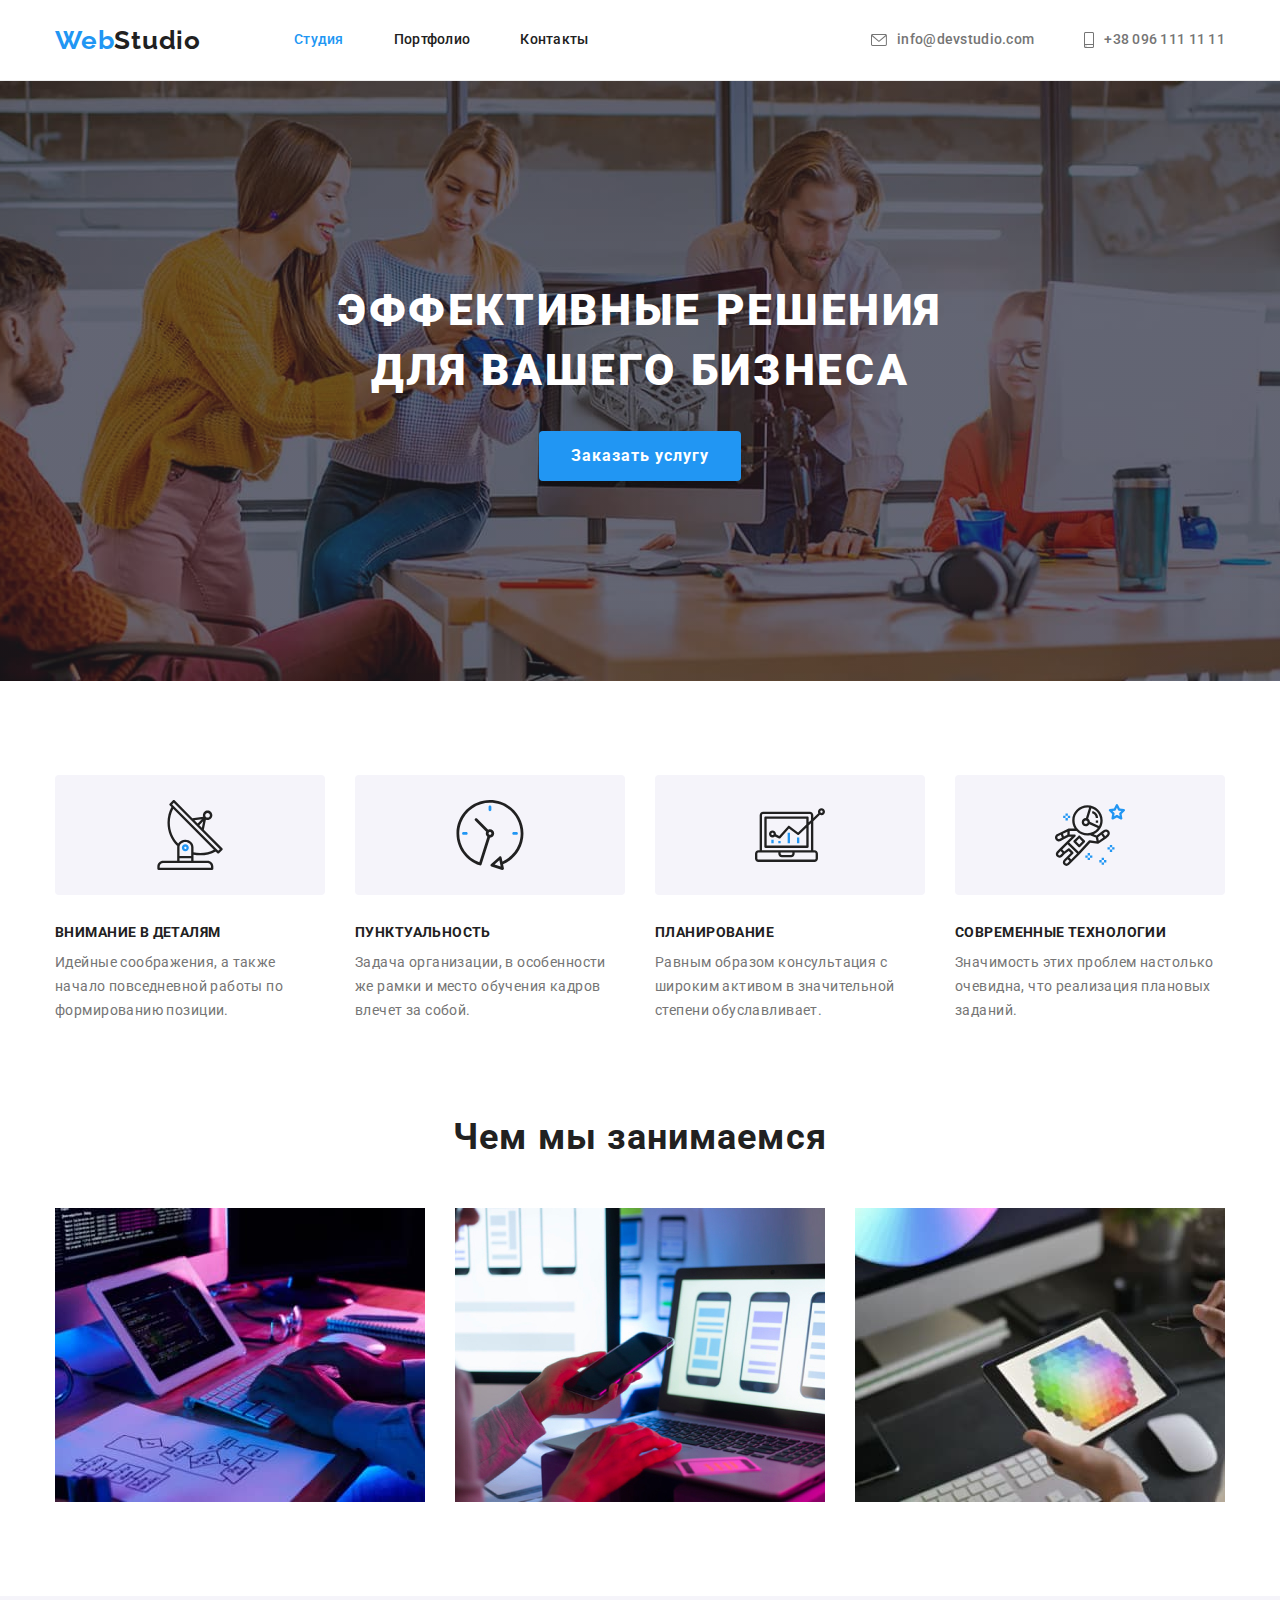
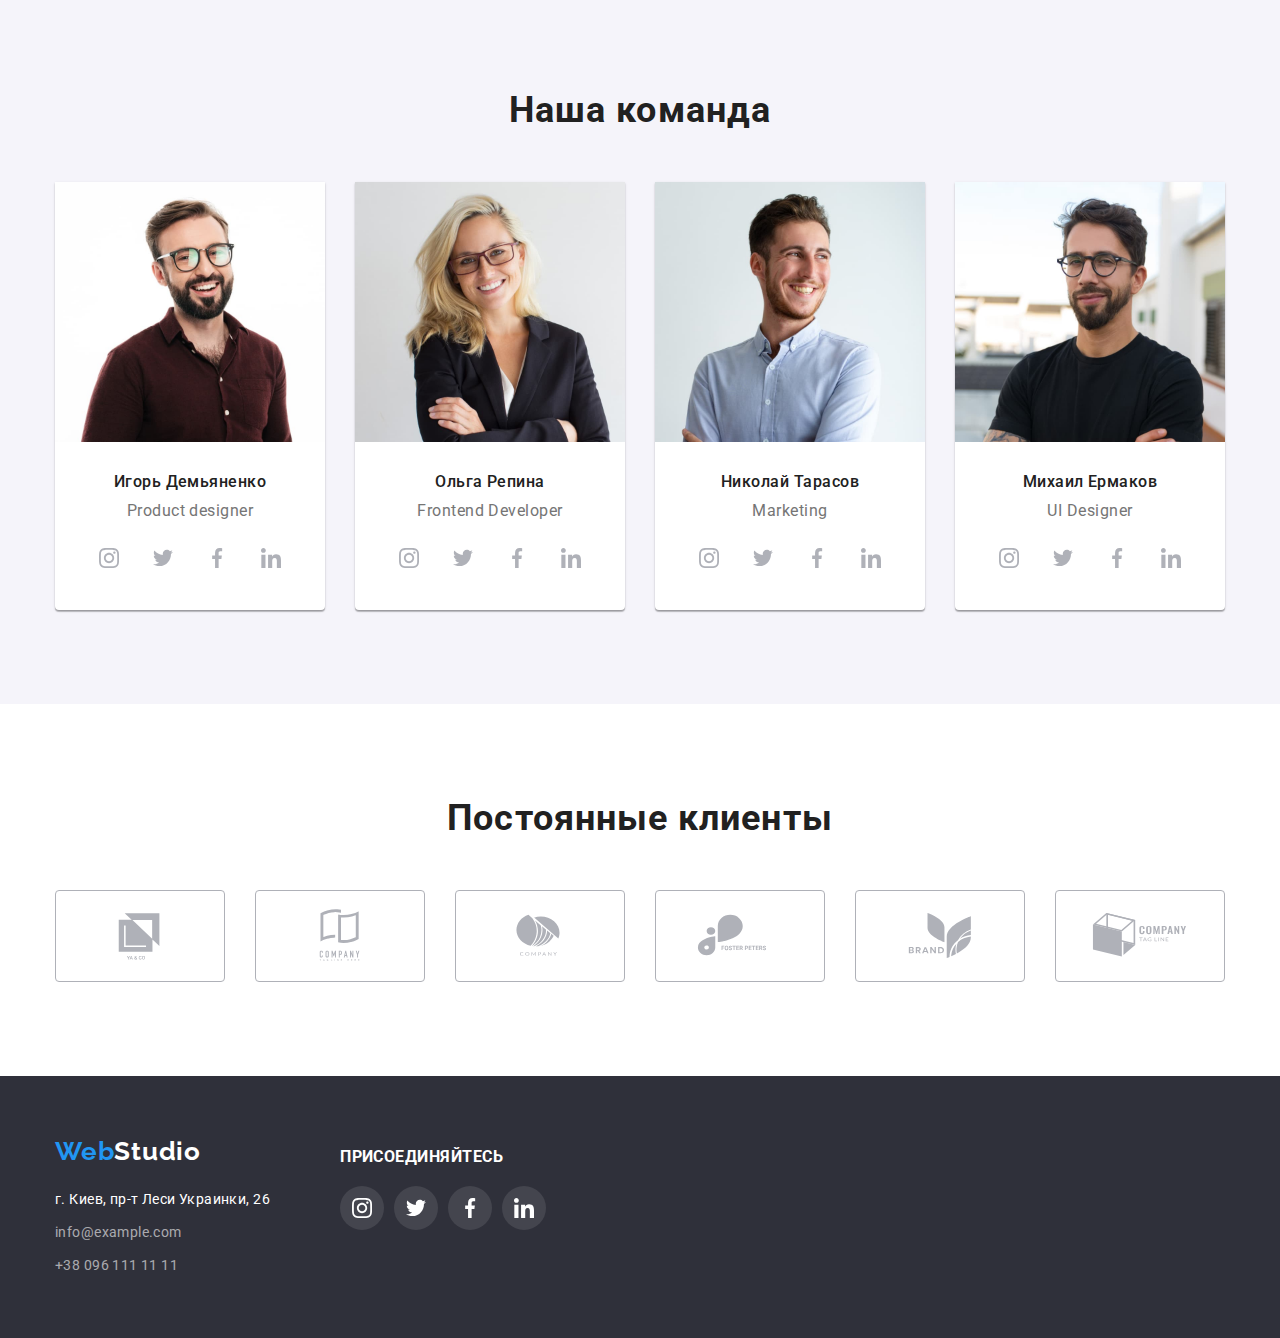
==== index.html @ 02860db5 "Initial commit" ====
<!DOCTYPE html>
<html lang="ru">
  <head>
    <meta charset="UTF-8" />
    <meta http-equiv="X-UA-Compatible" content="IE=edge" />
    <meta name="viewport" content="width=device-width, initial-scale=1.0" />
    <title>Document</title>
    <link rel="preconnect" href="https://fonts.googleapis.com" />
    <link rel="preconnect" href="https://fonts.gstatic.com" crossorigin />
    <link
      href="https://fonts.googleapis.com/css2?family=Raleway:wght@700&family=Roboto:wght@400;500;700;900&display=swap"
      rel="stylesheet"
    />
    <link rel="preconnect" href="https://fonts.googleapis.com" />
    <link rel="preconnect" href="https://fonts.gstatic.com" crossorigin />
    <link
      href="https://fonts.googleapis.com/css2?family=Raleway:wght@700&family=Roboto:wght@400;500;700;900&display=swap"
      rel="stylesheet"
    />
    <link
      rel="stylesheet"
      href="https://cdnjs.cloudflare.com/ajax/libs/modern-normalize/0.6.0/modern-normalize.min.css"
    />
    <link rel="stylesheet" href="./css/styles.css" />
  </head>
  <body>
    <header class="header">
      <div class="container main-nav">
        <a class="logo link" href="" lang="en"
          >Web<span class="headerlogo-accent">Studio</span></a
        >
        <nav>
          <ul class="site-nav list">
            <li class="item"><a href="" class="link current">Студия</a></li>
            <li class="item">
              <a href="./portfolio.html" class="link">Портфолио</a>
            </li>
            <li class="item"><a href="" class="link">Контакты</a></li>
          </ul>
        </nav>
        <ul class="contacts list">
          <li class="contact-item">
            <a href="mailto:info@devstudio.com" class="header-email"
              ><svg
                class="contact-icon"
                width="16"
                height="12"
                aria-hidden="true"
              >
                <use href="./images//symbol-defs.svg#icon-envelope"></use></svg
              >info@devstudio.com</a
            >
          </li>
          <li class="contact-item">
            <a href="tel:+380961111111" class="header-phone"
              ><svg
                class="contact-icon"
                width="10"
                height="16"
                aria-hidden="true"
              >
                <use
                  href="./images//symbol-defs.svg#icon-smartphone"
                ></use></svg
              >+38 096 111 11 11</a
            >
          </li>
        </ul>
      </div>
    </header>
    <main>
      <section class="hero">
        <div class="container">
          <h1 class="hero-title">ЭФФЕКТИВНЫЕ РЕШЕНИЯ ДЛЯ ВАШЕГО БИЗНЕСА</h1>
          <button type="button" class="button-primary">Заказать услугу</button>
        </div>
      </section>
      <section class="section">
        <div class="container">
          <h2 class="section-title visually-hidden">Наши преимущества</h2>
          <ul class="feature list">
            <li class="item">
              <div class="box">
                <svg class="icon" width="70" height="70">
                  <use href="./images//symbol-defs.svg#icon-antenna"></use>
                </svg>
              </div>
              <h3 class="title">внимание в деталям</h3>
              <p>
                Идейные соображения, а также начало повседневной работы по
                формированию позиции.
              </p>
            </li>
            <li class="item">
              <div class="box">
                <svg class="icon" width="70" height="70">
                  <use href="./images//symbol-defs.svg#icon-clock"></use>
                </svg>
              </div>
              <h3 class="title">пунктуальность</h3>
              <p>
                Задача организации, в особенности же рамки и место обучения
                кадров влечет за собой.
              </p>
            </li>
            <li class="item">
              <div class="box">
                <svg class="icon" width="70" height="70">
                  <use href="./images//symbol-defs.svg#icon-diagram"></use>
                </svg>
              </div>
              <h3 class="title">планирование</h3>
              <p>
                Равным образом консультация с широким активом в значительной
                степени обуславливает.
              </p>
            </li>
            <li class="item">
              <div class="box">
                <svg class="icon" width="70" height="70">
                  <use href="./images//symbol-defs.svg#icon-astronaut"></use>
                </svg>
              </div>
              <h3 class="title">современные технологии</h3>
              <p>
                Значимость этих проблем настолько очевидна, что реализация
                плановых заданий.
              </p>
            </li>
          </ul>
        </div>
      </section>
      <section class="section no-padding">
        <div class="container">
          <h2 class="section-title">Чем мы занимаемся</h2>
          <ul class="samples list">
            <li class="item">
              <img src="./images/pcapp.jpg" width="370" alt="создание сайтов" />
            </li>
            <li class="item">
              <img
                src="./images/mobapp.jpg"
                width="370"
                alt="разработка мобильных приложений"
              />
            </li>
            <li class="item">
              <img
                src="./images/tabletapp.jpg"
                width="370"
                alt="оптимизация сайтов"
              />
            </li>
          </ul>
        </div>
      </section>
      <section class="section team">
        <div class="container">
          <h2 class="section-title">Наша команда</h2>
          <ul class="employers list">
            <li class="item">
              <img src="./images/ihor.jpg" width="270" alt="сотрудник 1" />
              <div class="employer-card">
                <h3 class="employer-title">Игорь Демьяненко</h3>
                <p class="employer-detailes">Product designer</p>
                <ul class="employer-socials list">
                  <li class="employersoc-item">
                    <a href="" class="employersoc-link"
                      ><svg
                        class="employersoc-icon"
                        width="20"
                        height="20"
                        aria-label="посилання на Instagram"
                      >
                        <use
                          href="./images//symbol-defs.svg#icon-instagram"
                        ></use></svg
                    ></a>
                  </li>
                  <li class="employersoc-item">
                    <a href="" class="employersoc-link"
                      ><svg
                        class="employersoc-icon"
                        width="20"
                        height="20"
                        aria-label="посилання на Twitter"
                      >
                        <use
                          href="./images//symbol-defs.svg#icon-twitter"
                        ></use></svg
                    ></a>
                  </li>
                  <li class="employersoc-item">
                    <a href="" class="employersoc-link"
                      ><svg
                        class="employersoc-icon"
                        width="20"
                        height="20"
                        aria-label="посилання на Facebook"
                      >
                        <use
                          href="./images//symbol-defs.svg#icon-facebook"
                        ></use></svg
                    ></a>
                  </li>
                  <li class="employersoc-item">
                    <a href="" class="employersoc-link"
                      ><svg
                        class="employersoc-icon"
                        width="20"
                        height="20"
                        aria-label="посилання LinkedIn"
                      >
                        <use
                          href="./images//symbol-defs.svg#icon-linkedin"
                        ></use></svg
                    ></a>
                  </li>
                </ul>
              </div>
            </li>
            <li class="item">
              <img src="./images/olga.jpg" width="270" alt="сотрудник 2" />
              <div class="employer-card">
                <h3 class="employer-title">Ольга Репина</h3>
                <p class="employer-detailes">Frontend Developer</p>
                <ul class="employer-socials list">
                  <li class="employersoc-item">
                    <a href="" class="employersoc-link"
                      ><svg
                        class="employersoc-icon"
                        width="20"
                        height="20"
                        aria-label="посилання на Instagram"
                      >
                        <use
                          href="./images//symbol-defs.svg#icon-instagram"
                        ></use></svg
                    ></a>
                  </li>
                  <li class="employersoc-item">
                    <a href="" class="employersoc-link"
                      ><svg
                        class="employersoc-icon"
                        width="20"
                        height="20"
                        aria-label="посилання на Twitter"
                      >
                        <use
                          href="./images//symbol-defs.svg#icon-twitter"
                        ></use></svg
                    ></a>
                  </li>
                  <li class="employersoc-item">
                    <a href="" class="employersoc-link"
                      ><svg
                        class="employersoc-icon"
                        width="20"
                        height="20"
                        aria-label="посилання на Facebook"
                      >
                        <use
                          href="./images//symbol-defs.svg#icon-facebook"
                        ></use></svg
                    ></a>
                  </li>
                  <li class="employersoc-item">
                    <a href="" class="employersoc-link"
                      ><svg
                        class="employersoc-icon"
                        width="20"
                        height="20"
                        aria-label="посилання LinkedIn"
                      >
                        <use
                          href="./images//symbol-defs.svg#icon-linkedin"
                        ></use></svg
                    ></a>
                  </li>
                </ul>
              </div>
            </li>
            <li class="item">
              <img src="./images/nikolay.jpg" width="270" alt="сотрудник 3" />
              <div class="employer-card">
                <h3 class="employer-title">Николай Тарасов</h3>
                <p class="employer-detailes">Marketing</p>
                <ul class="employer-socials list">
                  <li class="employersoc-item">
                    <a href="" class="employersoc-link"
                      ><svg
                        class="employersoc-icon"
                        width="20"
                        height="20"
                        aria-label="посилання на Instagram"
                      >
                        <use
                          href="./images//symbol-defs.svg#icon-instagram"
                        ></use></svg
                    ></a>
                  </li>
                  <li class="employersoc-item">
                    <a href="" class="employersoc-link"
                      ><svg
                        class="employersoc-icon"
                        width="20"
                        height="20"
                        aria-label="посилання на Twitter"
                      >
                        <use
                          href="./images//symbol-defs.svg#icon-twitter"
                        ></use></svg
                    ></a>
                  </li>
                  <li class="employersoc-item">
                    <a href="" class="employersoc-link"
                      ><svg
                        class="employersoc-icon"
                        width="20"
                        height="20"
                        aria-label="посилання на Facebook"
                      >
                        <use
                          href="./images//symbol-defs.svg#icon-facebook"
                        ></use></svg
                    ></a>
                  </li>
                  <li class="employersoc-item">
                    <a href="" class="employersoc-link"
                      ><svg
                        class="employersoc-icon"
                        width="20"
                        height="20"
                        aria-label="посилання LinkedIn"
                      >
                        <use
                          href="./images//symbol-defs.svg#icon-linkedin"
                        ></use></svg
                    ></a>
                  </li>
                </ul>
              </div>
            </li>
            <li class="item">
              <img src="./images/mikhail.jpg" width="270" alt="сотрудник 4" />
              <div class="employer-card">
                <h3 class="employer-title">Михаил Ермаков</h3>
                <p class="employer-detailes">UI Designer</p>
                <ul class="employer-socials list">
                  <li class="employersoc-item">
                    <a href="" class="employersoc-link"
                      ><svg
                        class="employersoc-icon"
                        width="20"
                        height="20"
                        aria-label="посилання на Instagram"
                      >
                        <use
                          href="./images//symbol-defs.svg#icon-instagram"
                        ></use></svg
                    ></a>
                  </li>
                  <li class="employersoc-item">
                    <a href="" class="employersoc-link"
                      ><svg
                        class="employersoc-icon"
                        width="20"
                        height="20"
                        aria-label="посилання на Twitter"
                      >
                        <use
                          href="./images//symbol-defs.svg#icon-twitter"
                        ></use></svg
                    ></a>
                  </li>
                  <li class="employersoc-item">
                    <a href="" class="employersoc-link"
                      ><svg
                        class="employersoc-icon"
                        width="20"
                        height="20"
                        aria-label="посилання на Facebook"
                      >
                        <use
                          href="./images//symbol-defs.svg#icon-facebook"
                        ></use></svg
                    ></a>
                  </li>
                  <li class="employersoc-item">
                    <a href="" class="employersoc-link"
                      ><svg
                        class="employersoc-icon"
                        width="20"
                        height="20"
                        aria-label="посилання LinkedIn"
                      >
                        <use
                          href="./images//symbol-defs.svg#icon-linkedin"
                        ></use></svg
                    ></a>
                  </li>
                </ul>
              </div>
            </li>
          </ul>
        </div>
      </section>
      <section class="section">
        <h2 class="section-title">Постоянные клиенты</h2>
        <ul class="customer list">
          <li class="customer-item">
            <a href="" class="customer-link"
              ><svg class="customer-icon" width="106" height="60">
                <use href="./images//symbol-defs.svg#icon-customer1"></use></svg
            ></a>
          </li>
          <li class="customer-item">
            <a href="" class="customer-link"
              ><svg class="customer-icon" width="106" height="60">
                <use href="./images//symbol-defs.svg#icon-customer2"></use></svg
            ></a>
          </li>
          <li class="customer-item">
            <a href="" class="customer-link"
              ><svg class="customer-icon" width="106" height="60">
                <use href="./images//symbol-defs.svg#icon-customer3"></use></svg
            ></a>
          </li>
          <li class="customer-item">
            <a href="" class="customer-link"
              ><svg class="customer-icon" width="106" height="60">
                <use href="./images//symbol-defs.svg#icon-customer4"></use></svg
            ></a>
          </li>
          <li class="customer-item">
            <a href="" class="customer-link"
              ><svg class="customer-icon" width="106" height="60">
                <use href="./images//symbol-defs.svg#icon-customer5"></use></svg
            ></a>
          </li>
          <li class="customer-item">
            <a href="" class="customer-link"
              ><svg class="customer-icon" width="106" height="60">
                <use href="./images//symbol-defs.svg#icon-customer6"></use></svg
            ></a>
          </li>
        </ul>
      </section>
    </main>
    <footer class="footer">
      <div class="container">
        <div class="footer-list">
          <div class="footer-address">
            <a class="logo link" href="" lang="en"
              >Web<span class="footerlogo-accent">Studio</span></a
            >
            <address class="address">г. Киев, пр-т Леси Украинки, 26</address>
            <ul class="footer-contacts list">
              <li class="item">
                <a href="mailto:info@devstudio.com" class="footer-email"
                  >info@example.com</a
                >
              </li>
              <li class="item">
                <a href="tel:+380961111111" class="footer-phone"
                  >+38 096 111 11 11</a
                >
              </li>
            </ul>
          </div>
          <div class="footer-soc">
            <strong class="footersoc-title">ПРИСОЕДИНЯЙТЕСЬ</strong>
            <ul class="footer-socials list">
              <li>
                <a href="" class="footersoc-link"
                  ><svg
                    class="footersoc-icon"
                    width="20"
                    height="20"
                    aria-label="посилання на Instagram"
                  >
                    <use
                      href="./images//symbol-defs.svg#icon-instagram"
                    ></use></svg
                ></a>
              </li>
              <li>
                <a href="" class="footersoc-link"
                  ><svg
                    class="footersoc-icon"
                    width="20"
                    height="20"
                    aria-label="посилання на Twitter"
                  >
                    <use
                      href="./images//symbol-defs.svg#icon-twitter"
                    ></use></svg
                ></a>
              </li>
              <li>
                <a href="" class="footersoc-link"
                  ><svg
                    class="footersoc-icon"
                    width="20"
                    height="20"
                    aria-label="посилання на Facebook"
                  >
                    <use
                      href="./images//symbol-defs.svg#icon-facebook"
                    ></use></svg
                ></a>
              </li>
              <li>
                <a href="" class="footersoc-link"
                  ><svg
                    class="footersoc-icon"
                    width="20"
                    height="20"
                    aria-label="посилання LinkedIn"
                  >
                    <use
                      href="./images//symbol-defs.svg#icon-linkedin"
                    ></use></svg
                ></a>
              </li>
            </ul>
          </div>
        </div>
      </div>
    </footer>
  </body>
</html>
---- css/styles.css ----
html {
  box-sizing: border-box;
}

*,
*::before,
*::after {
  box-sizing: inherit;
}

:root {
  --primary-text-color: #757575;
  --title-text-color: #212121;
  --accent-color: #2196f3;
  --primary-white-color: #ffffff;
  --primary-background-color: #c4c4c4;
}

body {
  background-color: var(--primary-white-color);
  color: var(--primary-text-color);

  font-family: "Roboto";
  font-style: normal;
  font-size: 14px;
  line-height: 1.71;
  letter-spacing: 0.03em;
}

p {
  margin-top: 0;
  margin-bottom: 0;
}

img {
  display: block;
}

.container {
  margin-left: auto;
  margin-right: auto;
  width: 1200px;
  padding-left: 15px;
  padding-right: 15px;
}

.header {
  border-bottom: 1px solid #ececec;
}

.logo {
  font-family: "Raleway", sans-serif;
  font-style: normal;
  font-weight: 700;
  font-size: 26px;
  line-height: 1.19;
  letter-spacing: 0.03em;
  text-decoration: none;
  color: #2196f3;
}
.headerlogo-accent {
  color: #212121;
}

.logo:hover {
  color: var(--accent-color);
}

/* Site nav */

.visually-hidden {
  height: 1px;
  overflow: hidden;
  position: absolute;
  white-space: nowrap;
  width: 1px;
}
.list {
  list-style: none;
  padding: 0;
  margin: 0;
}
.main-nav {
  display: flex;
  align-items: center;
}
.site-nav {
  display: flex;
  margin-left: 93px;

  font-family: inherit;
  font-weight: 500;
  line-height: 1.14;
  letter-spacing: 0.02em;
  text-decoration: none;
}
.site-nav .item + .item {
  margin-left: 50px;
}

.site-nav .link {
  display: block;
  color: var(--title-text-color);
  text-decoration: none;
  padding: 32px 0;
}

.site-nav .link:hover,
.site-nav .link:focus {
  color: var(--accent-color);
}

.site-nav .link.current {
  color: var(--accent-color);
  text-decoration: none;
}
.contacts {
  display: flex;
  margin-left: auto;
  font-family: inherit;
  font-weight: 500;
  font-size: 14px;
  line-height: 1.14;
  letter-spacing: 0.02em;
  text-decoration: none;
}
.contact-item + .contact-item {
  margin-left: 50px;
}

.contact-icon {
  margin-right: 10px;
  fill: var(--primary-text-color);
}
.header-email {
  display: flex;
  align-items: center;
  padding: 32px 0;
  color: var(--primary-text-color);
  text-decoration: none;
}
.header-phone {
  display: flex;
  align-items: center;
  padding: 32px 0;
  color: var(--primary-text-color);
  text-decoration: none;
}
.header-email:hover,
.header-email:focus {
  color: var(--accent-color);
}
.header-email:hover .contact-icon,
.header-email:focus .contact-icon {
  fill: var(--accent-color);
}
.header-phone:hover,
.header-phone:focus {
  color: var(--accent-color);
}
.header-phone:hover .contact-icon,
.header-phone:focus .contact-icon {
  fill: var(--accent-color);
}
/* Hero */

.hero {
  padding: 200px 0;
  background-color: #2f303a;
  text-align: center;
  background-image: linear-gradient(
      to right,
      rgba(47, 48, 58, 0.4),
      rgba(47, 48, 58, 0.4)
    ),
    url(../images/headerbackground.jpg);
  background-repeat: no-repeat;
  background-position: center;
  background-size: cover;
  max-width: 1600px;
  margin: 0 auto;
}
.hero-title {
  margin-top: 0;
  margin-bottom: 30px;
  margin-left: auto;
  margin-right: auto;
  width: 696px;

  color: var(--primary-white-color);
  font-weight: 900;
  font-size: 44px;
  line-height: 1.36;
  letter-spacing: 0.06em;
  text-transform: uppercase;
}

/* button */

.button-primary {
  display: inline-block;
  margin: 0;
  min-width: 200px;
  border-radius: 4px;
  padding: 10px 32px;

  color: var(--primary-white-color);
  font-family: inherit;
  background-color: var(--accent-color);
  font-weight: 700;
  font-size: 16px;
  line-height: 1.88;
  text-align: center;
  letter-spacing: 0.06em;
  box-shadow: 0px 4px 4px rgba(0, 0, 0, 0.15);
  border: 0;
}
.button-secondary {
  background: #f5f4fa;
  color: var(--title-text-color);
  font-family: inherit;
  font-weight: 500;
  font-size: 16px;
  line-height: 1.62;
  text-align: center;
  letter-spacing: 0.03em;
  border: 0;
  border-radius: 4px;
  padding: 6px 22px;
  cursor: pointer;
}
.button-secondary-current {
  background: var(--accent-color);
  color: var(--primary-white-color);
  font-family: inherit;
  font-weight: 500;
  font-size: 16px;
  line-height: 1.62;
  text-align: center;
  letter-spacing: 0.03em;
  border: 0;
  border-radius: 4px;
  border-radius: 4px;
  padding: 6px 22px;
  cursor: pointer;
}
.button-primary:hover,
.button-primary:focus {
  color: var(--primary-white-color);
  background-color: #188ce8;
}
.button-secondary:hover,
.button-secondary:focus {
  color: var(--primary-white-color);
  background-color: var(--accent-color);
  box-shadow: 0px 3px 1px rgba(0, 0, 0, 0.1), 0px 1px 2px rgba(0, 0, 0, 0.08),
    0px 2px 2px rgba(0, 0, 0, 0.12);
}

/* section */
.section.team {
  background-color: #f5f4fa;
}

.feature {
  display: flex;
  flex-wrap: wrap;
  margin: -15px;
}

.feature .item {
  width: 270px;
  margin: 15px;
}

.feature .box {
  display: flex;
  width: 270px;
  height: 120px;
  background-color: #f5f4fa;
  border-radius: 4px;
  margin-bottom: 30px;
  justify-content: center;
  align-items: center;
}

.samples {
  display: flex;
  flex-wrap: wrap;
  margin: -15px;
}

.samples .item {
  width: 370px;
  margin: 15px;
}
.employers {
  display: flex;
  flex-wrap: wrap;
  margin: -15px -15px;
}

.employers .item {
  background-color: #ffffff;
  width: 270px;
  margin: 15px 15px;
}
.section {
  padding-top: 94px;
  padding-bottom: 94px;
}
.section.no-padding {
  padding-top: 0;
}
.section-title {
  margin-top: 0;
  margin-bottom: 50px;
  color: var(--title-text-color);
  font-weight: 700;
  font-size: 36px;
  line-height: 1.16;
  text-align: center;
  letter-spacing: 0.03em;
}

.title {
  margin-top: 0;
  margin-bottom: 10px;
  color: var(--title-text-color);
  font-weight: 700;
  font-size: 14px;
  line-height: 1.14;
  letter-spacing: 0.03em;
  text-transform: uppercase;
}

.employers {
  font-size: 16px;
  line-height: 19px;
  letter-spacing: 0.03em;
}
.employer-card {
  margin: 0;
  padding: 30px 5px;
  text-align: center;
}
.employer-title {
  margin-top: 0;
  margin-bottom: 10px;
  color: var(--title-text-color);
  font-weight: 500;
  font-size: 16px;
  line-height: 1.19;
  letter-spacing: 0.03em;
}
.employer-detailes {
  font-size: 16px;
  line-height: 1.19;
  letter-spacing: 0.03em;
  margin-bottom: 16px;
}
.employers .item {
  box-shadow: 0px 1px 3px rgba(0, 0, 0, 0.12), 0px 1px 1px rgba(0, 0, 0, 0.14),
    0px 2px 1px rgba(0, 0, 0, 0.2);
  border-radius: 0px 0px 4px 4px;
}
.employer-socials {
  display: flex;
  gap: 10px;
  justify-content: center;
  align-items: center;
}
.employersoc-link {
  display: flex;
  justify-content: center;
  align-items: center;
  width: 44px;
  height: 44px;
  border-radius: 50%;
}
.employersoc-link:hover {
  background-color: var(--accent-color);
}
.employersoc-link:hover .employersoc-icon {
  fill: var(--primary-white-color);
}

.employersoc-icon {
  fill: #afb1b8;
}
/* Постоянные клиенты */
.customer {
  display: flex;
  justify-content: center;
  align-items: center;
  gap: 30px;
}
.customer-link {
  display: flex;
  width: 170px;
  height: 92px;
  border: 1px solid #afb1b8;
  border-radius: 4px;
  justify-content: center;
  align-items: center;
}
.customer-icon {
  fill: #afb1b8;
}
.customer-link:hover .customer-icon,
.customer-link:focus {
  fill: var(--accent-color);
}
.customer-link:hover,
.customer-link:focus {
  border-color: var(--accent-color);
}

/* footer */

.address {
  color: var(--primary-white-color);
  font-size: 14px;
  font-style: normal;
  line-height: 1.71;
  letter-spacing: 0.03em;
  margin-top: 20px;
  margin-bottom: 0;
}
.footer {
  background-color: #2f303a;
  padding-top: 60px;
  padding-bottom: 60px;
}
.footer-contacts {
  margin-top: 9px;
}
.footer-contacts .item:last-child {
  margin-top: 9px;
}
.footer-email {
  font-family: inherit;
  color: rgba(255, 255, 255, 0.6);
  text-decoration: none;
}
.footer-phone {
  font-family: inherit;
  color: rgba(255, 255, 255, 0.6);
  text-decoration: none;
}

.footer-email:hover,
.footer-email:focus {
  color: var(--accent-color);
}
.footer-phone:hover,
.footer-phone:focus {
  color: var(--accent-color);
}

.footerlogo-accent {
  color: var(--primary-white-color);
  text-decoration: none;
}

.footer-list {
  display: flex;
  justify-content: flex-start;
  gap: 70px;
}

.footer-socials {
  display: flex;
  justify-content: center;
  align-items: center;
  gap: 10px;
}
.footer-soc {
  display: flex;
  flex-direction: column;
  gap: 20px;
  align-items: flex-start;
  margin-top: 12px;
}

.footersoc-title {
  margin: 0;
  color: var(--primary-white-color);
  font-size: 16px;
  line-height: 1.14;
  letter-spacing: 0.03em;
}
.footersoc-link {
  display: flex;
  justify-content: center;
  align-items: center;
  width: 44px;
  height: 44px;
  border-radius: 50%;
  background-color: rgba(255, 255, 255, 0.1);
}
.footersoc-icon {
  fill: var(--primary-white-color);
}
.footersoc-link:hover {
  background-color: var(--accent-color);
}

/* portfolio */
.project-title {
  margin-top: 0;
  margin-bottom: 4px;
  color: var(--title-text-color);
  font-weight: 700;
  font-size: 18px;
  line-height: 2;
  letter-spacing: 0.06em;
}
.project-details {
  font-size: 16px;
  line-height: 1.88;
  letter-spacing: 0.03em;
}

.button-filter {
  display: flex;
  margin-bottom: 50px;
  justify-content: center;
}
.button-filter .item + .item {
  margin-left: 8px;
}

.button-secondary-current:hover {
  box-shadow: 0px 3px 1px rgba(0, 0, 0, 0.1), 0px 1px 2px rgba(0, 0, 0, 0.08),
    0px 2px 2px rgba(0, 0, 0, 0.12);
}
.projects {
  display: flex;
  flex-wrap: wrap;
  margin: -15px -15px;
}

.projects .item {
  width: 370px;
  margin: 15px 15px;
}
.project-data {
  padding: 20px 24px;
  border-left: 1px solid #eeeeee;
  border-right: 1px solid #eeeeee;
  border-bottom: 1px solid #eeeeee;
}
.projects .item:hover {
  box-shadow: 0px 1px 1px rgba(0, 0, 0, 0.12), 0px 4px 4px rgba(0, 0, 0, 0.06),
    1px 4px 6px rgba(0, 0, 0, 0.16);
}
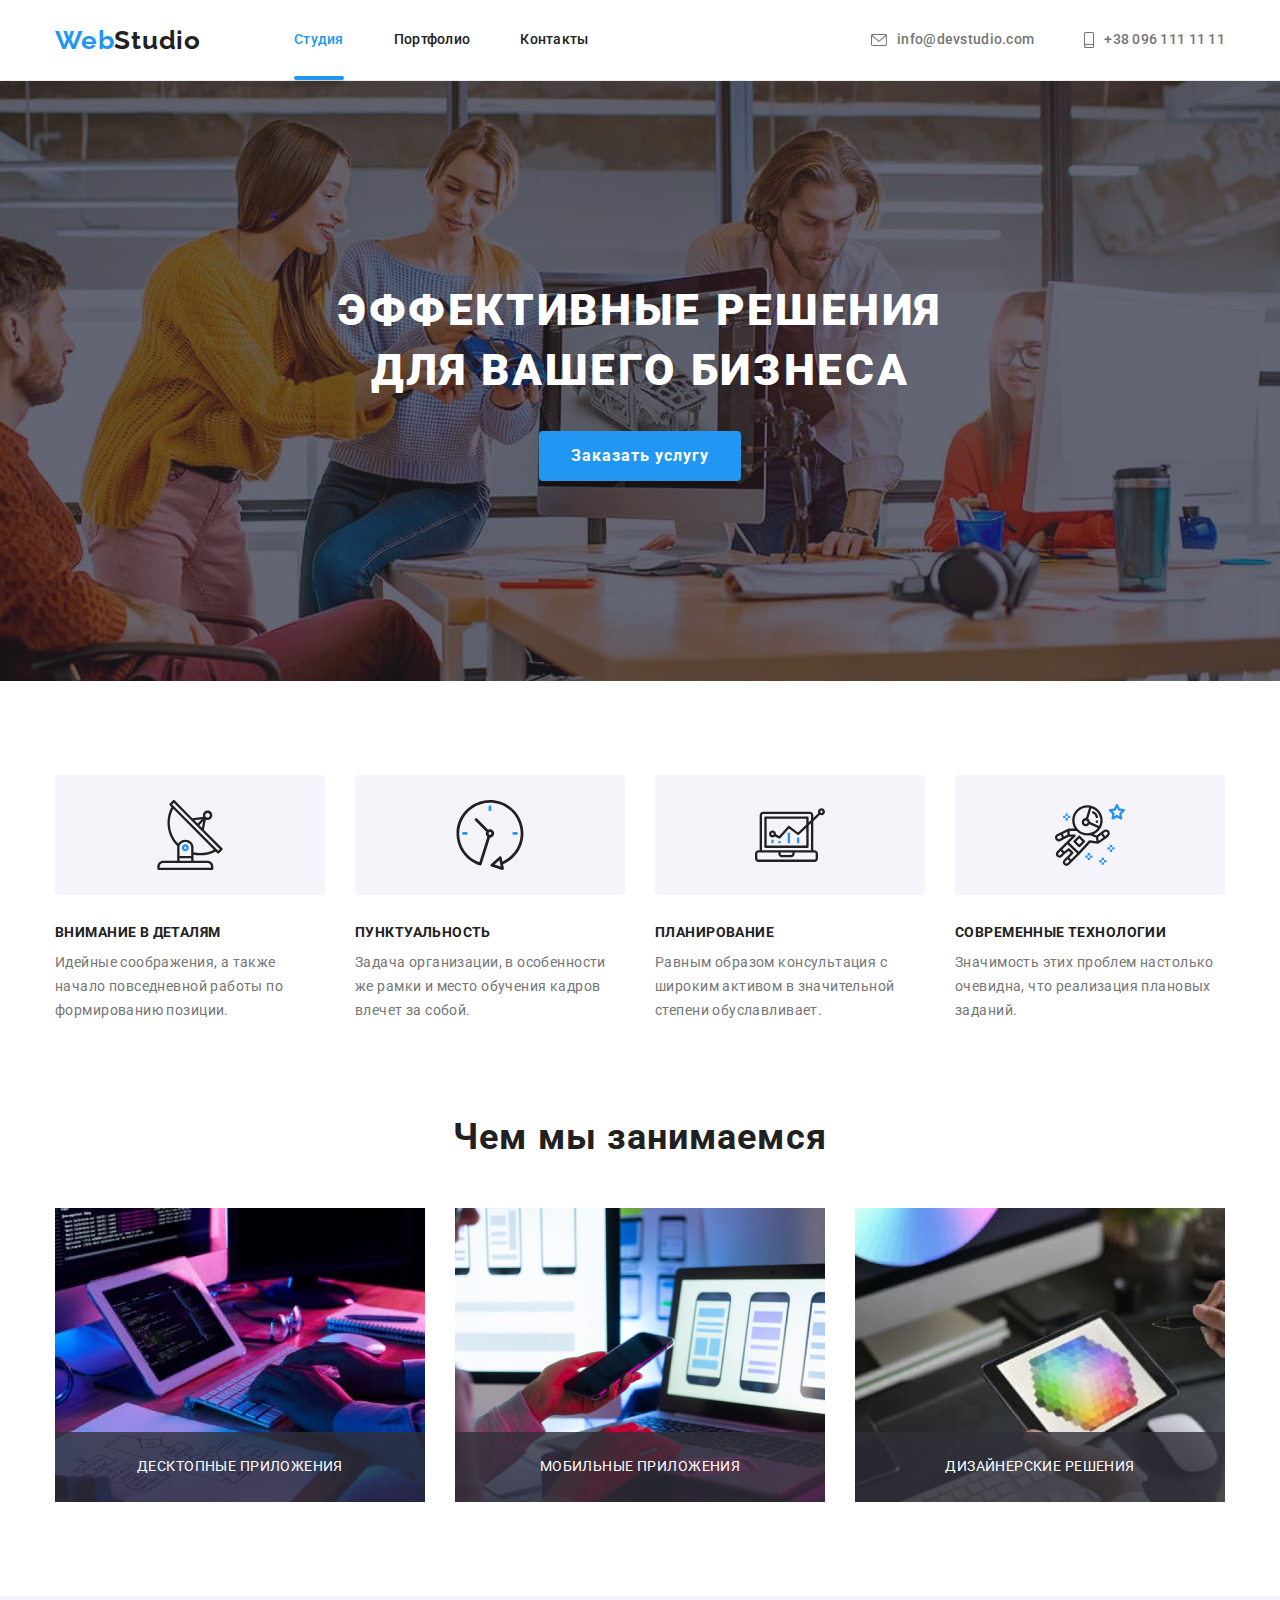
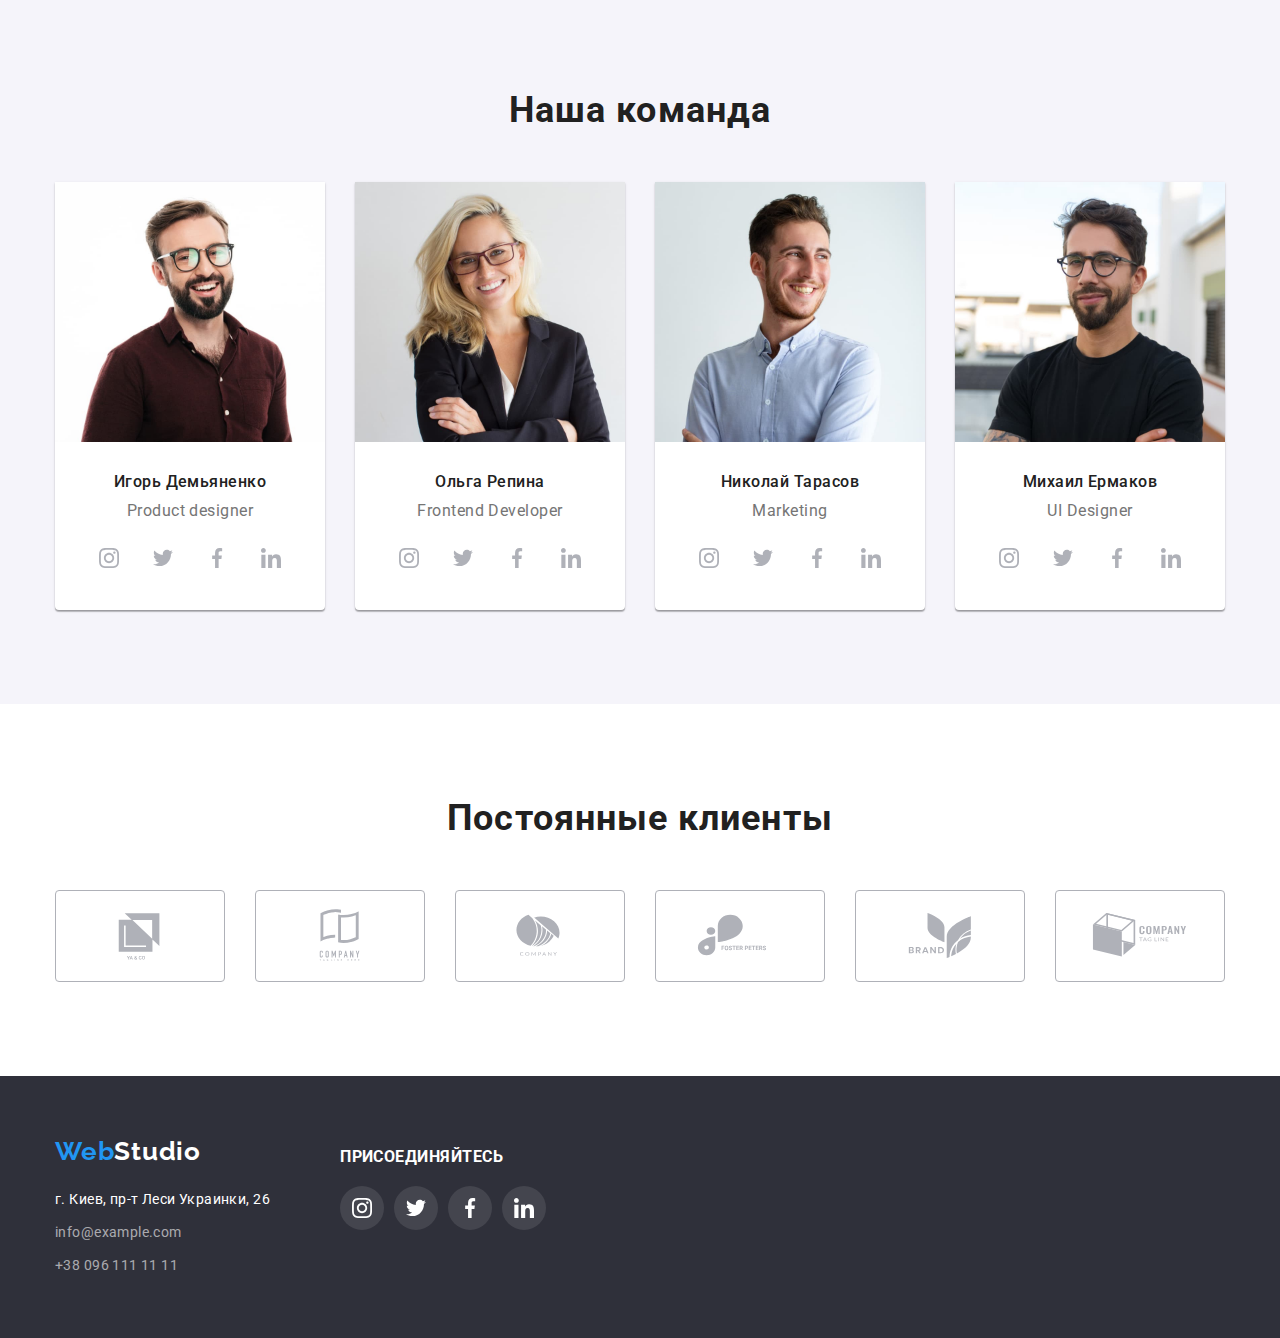
==== commit ef850c30: "2342070722" ====
--- a/index.html
+++ b/index.html
@@ -72,7 +72,10 @@
       <section class="hero">
         <div class="container">
           <h1 class="hero-title">ЭФФЕКТИВНЫЕ РЕШЕНИЯ ДЛЯ ВАШЕГО БИЗНЕСА</h1>
-          <button type="button" class="button-primary">Заказать услугу</button>
+          <button type="button" class="button-primary" data-modal-open>
+            Заказать услугу
+          </button>
+                    </div>
         </div>
       </section>
       <section class="section">
@@ -135,21 +138,30 @@
           <h2 class="section-title">Чем мы занимаемся</h2>
           <ul class="samples list">
             <li class="item">
-              <img src="./images/pcapp.jpg" width="370" alt="создание сайтов" />
+              <img src="./images/pcapp.jpg" width="370" alt="десктопные приложения" />
+              <div class="samples-label">
+                <span class="samples-text">десктопные приложения</span>
+              </div>
             </li>
             <li class="item">
               <img
                 src="./images/mobapp.jpg"
                 width="370"
-                alt="разработка мобильных приложений"
+                alt="мобильные приложения"
               />
+              <div class="samples-label">
+                <span class="samples-text">мобильные приложения</span>
+              </div>
             </li>
             <li class="item">
               <img
                 src="./images/tabletapp.jpg"
                 width="370"
-                alt="оптимизация сайтов"
+                alt="дизайнерские решения"
               />
+              <div class="samples-label">
+                <span class="samples-text">дизайнерские решения</span>
+              </div>
             </li>
           </ul>
         </div>
@@ -528,5 +540,14 @@
         </div>
       </div>
     </footer>
+    <div class="backdrop is-hidden" data-modal>
+            <div class="modal">
+              <button type="button" class="close-button" data-modal-close>
+                <svg class="close-icon" width="11" height="11">
+                  <use href="./images//symbol-defs.svg#icon-close"></use>
+                </svg>
+              </button>
+            </div>
+    <script src="./js/modal.js"></script>
   </body>
 </html>
--- a/css/styles.css
+++ b/css/styles.css
@@ -14,6 +14,7 @@
   --accent-color: #2196f3;
   --primary-white-color: #ffffff;
   --primary-background-color: #c4c4c4;
+  --timing-function: cubic-bezier(0.4, 0, 0.2, 1);
 }
 
 body {
@@ -97,6 +98,9 @@
 .site-nav .item + .item {
   margin-left: 50px;
 }
+.site-nav .item {
+  position: relative;
+}
 
 .site-nav .link {
   display: block;
@@ -104,6 +108,23 @@
   text-decoration: none;
   padding: 32px 0;
 }
+.site-nav .link::after {
+  content: "";
+  position: absolute;
+  bottom: 0;
+  left: 0;
+  display: block;
+  width: 100%;
+  height: 4px;
+  background-color: var(--accent-color);
+  border-radius: 2px;
+  box-shadow: 0px 4px 4px rgba(0, 0, 0, 0.25);
+  transform: scaleX(0);
+  transition: transform 250ms var(--timing-function);
+}
+.site-nav .link:hover::after {
+  transform: scaleX(1);
+}
 
 .site-nav .link:hover,
 .site-nav .link:focus {
@@ -113,6 +134,9 @@
 .site-nav .link.current {
   color: var(--accent-color);
   text-decoration: none;
+}
+.site-nav .link.current::after {
+  transform: scaleX(1);
 }
 .contacts {
   display: flex;
@@ -138,6 +162,8 @@
   padding: 32px 0;
   color: var(--primary-text-color);
   text-decoration: none;
+  transform: scale(1);
+  transition: transform 125ms var(--timing-function);
 }
 .header-phone {
   display: flex;
@@ -145,23 +171,30 @@
   padding: 32px 0;
   color: var(--primary-text-color);
   text-decoration: none;
+  transform: scale(1);
+  transition: transform 125ms var(--timing-function);
 }
 .header-email:hover,
 .header-email:focus {
   color: var(--accent-color);
+  transform: scale(1.05);
 }
 .header-email:hover .contact-icon,
 .header-email:focus .contact-icon {
   fill: var(--accent-color);
+  transform: scale(1.05);
 }
 .header-phone:hover,
 .header-phone:focus {
   color: var(--accent-color);
+  transform: scale(1.05);
 }
 .header-phone:hover .contact-icon,
 .header-phone:focus .contact-icon {
   fill: var(--accent-color);
-}
+  transform: scale(1.05);
+}
+
 /* Hero */
 
 .hero {
@@ -228,6 +261,8 @@
   border-radius: 4px;
   padding: 6px 22px;
   cursor: pointer;
+  transform: scale(1);
+  transition: transform 125ms var(--timing-function);
 }
 .button-secondary-current {
   background: var(--accent-color);
@@ -243,6 +278,8 @@
   border-radius: 4px;
   padding: 6px 22px;
   cursor: pointer;
+  transform: scale(1);
+  transition: transform 125ms var(--timing-function);
 }
 .button-primary:hover,
 .button-primary:focus {
@@ -255,6 +292,59 @@
   background-color: var(--accent-color);
   box-shadow: 0px 3px 1px rgba(0, 0, 0, 0.1), 0px 1px 2px rgba(0, 0, 0, 0.08),
     0px 2px 2px rgba(0, 0, 0, 0.12);
+  transform: scale(1.05);
+}
+.button-secondary-current:hover {
+  box-shadow: 0px 3px 1px rgba(0, 0, 0, 0.1), 0px 1px 2px rgba(0, 0, 0, 0.08),
+    0px 2px 2px rgba(0, 0, 0, 0.12);
+  transform: scale(1.05);
+}
+.close-button {
+  display: flex;
+  justify-content: center;
+  align-items: center;
+  position: absolute;
+  top: 8px;
+  right: 8px;
+  width: 30px;
+  height: 30px;
+  border: 1px solid rgba(0, 0, 0, 0.1);
+  border-radius: 50%;
+  background-color: var(--primary-white-color);
+}
+.close-icon {
+  /* position: absolute;
+  top: 50%;
+  left: 50%;
+  transform: translate(-50%, -50%); */
+  fill: #000000;
+}
+
+/* backdrop */
+.backdrop {
+  position: fixed;
+  top: 0;
+  left: 0;
+  width: 100%;
+  height: 100%;
+  background-color: rgba(0, 0, 0, 0.2);
+}
+.backdrop.is-hidden {
+  opacity: 0;
+  visibility: hidden;
+  pointer-events: none;
+}
+.modal {
+  position: relative;
+  top: 50%;
+  left: 50%;
+  transform: translate(-50%, -50%);
+  width: 528px;
+  height: 581px;
+  background-color: var(--primary-white-color);
+  box-shadow: 0px 1px 3px rgba(0, 0, 0, 0.12), 0px 1px 1px rgba(0, 0, 0, 0.14),
+    0px 2px 1px rgba(0, 0, 0, 0.2);
+  border-radius: 4px;
 }
 
 /* section */
@@ -291,8 +381,28 @@
 }
 
 .samples .item {
+  position: relative;
   width: 370px;
   margin: 15px;
+}
+.samples-label {
+  display: flex;
+  justify-content: center;
+  align-items: center;
+  position: absolute;
+  bottom: 0;
+  left: 0;
+  width: 370px;
+  height: 70px;
+  background: rgba(47, 48, 58, 0.8);
+}
+.samples-text {
+  font-size: 14px;
+  line-height: 1.14;
+  text-align: center;
+  letter-spacing: 0.03em;
+  text-transform: uppercase;
+  color: var(--primary-white-color);
 }
 .employers {
   display: flex;
@@ -377,16 +487,32 @@
   width: 44px;
   height: 44px;
   border-radius: 50%;
+  transform: rotate(0deg);
+  transition: transform 125ms var(--timing-function);
 }
 .employersoc-link:hover {
   background-color: var(--accent-color);
+  transform: scale(1.05);
 }
 .employersoc-link:hover .employersoc-icon {
   fill: var(--primary-white-color);
+  transform: rotate(45deg);
+  animation: rotation 2s forwards infinite ease-out 0.5s;
 }
 
 .employersoc-icon {
   fill: #afb1b8;
+}
+@keyframes rotation {
+  0% {
+    transform: rotate(0deg);
+  }
+
+  /* Произвольное количество промежуточных кадров */
+
+  100% {
+    transform: rotate(360deg);
+  }
 }
 /* Постоянные клиенты */
 .customer {
@@ -504,6 +630,7 @@
 }
 .footersoc-link:hover {
   background-color: var(--accent-color);
+  animation: rotation 2s forwards infinite ease-out 0.5s;
 }
 
 /* portfolio */
@@ -530,20 +657,15 @@
 .button-filter .item + .item {
   margin-left: 8px;
 }
-
-.button-secondary-current:hover {
-  box-shadow: 0px 3px 1px rgba(0, 0, 0, 0.1), 0px 1px 2px rgba(0, 0, 0, 0.08),
-    0px 2px 2px rgba(0, 0, 0, 0.12);
-}
 .projects {
   display: flex;
   flex-wrap: wrap;
-  margin: -15px -15px;
-}
-
-.projects .item {
+  gap: 30px;
+}
+
+.project-item {
   width: 370px;
-  margin: 15px 15px;
+  height: 404px;
 }
 .project-data {
   padding: 20px 24px;
@@ -551,7 +673,37 @@
   border-right: 1px solid #eeeeee;
   border-bottom: 1px solid #eeeeee;
 }
-.projects .item:hover {
+.project-item:hover {
   box-shadow: 0px 1px 1px rgba(0, 0, 0, 0.12), 0px 4px 4px rgba(0, 0, 0, 0.06),
     1px 4px 6px rgba(0, 0, 0, 0.16);
 }
+
+.project-image {
+  position: relative;
+  overflow: hidden;
+}
+
+.project-overlay {
+  display: inline-block;
+  position: absolute;
+  top: 0;
+  left: 0;
+  width: 100%;
+  height: 100%;
+  padding: 63px 24px;
+  background-color: rgba(33, 150, 243, 0.9);
+  transform: translateY(100%);
+  transition: transform 250ms var(--timing-function);
+}
+
+.project-item:hover .project-overlay {
+  transform: translateY(0);
+}
+.text-overlay {
+  font-weight: 400;
+  font-style: normal;
+  font-size: 18px;
+  line-height: 1.56;
+  letter-spacing: 0.03em;
+  color: var(--primary-white-color);
+}
